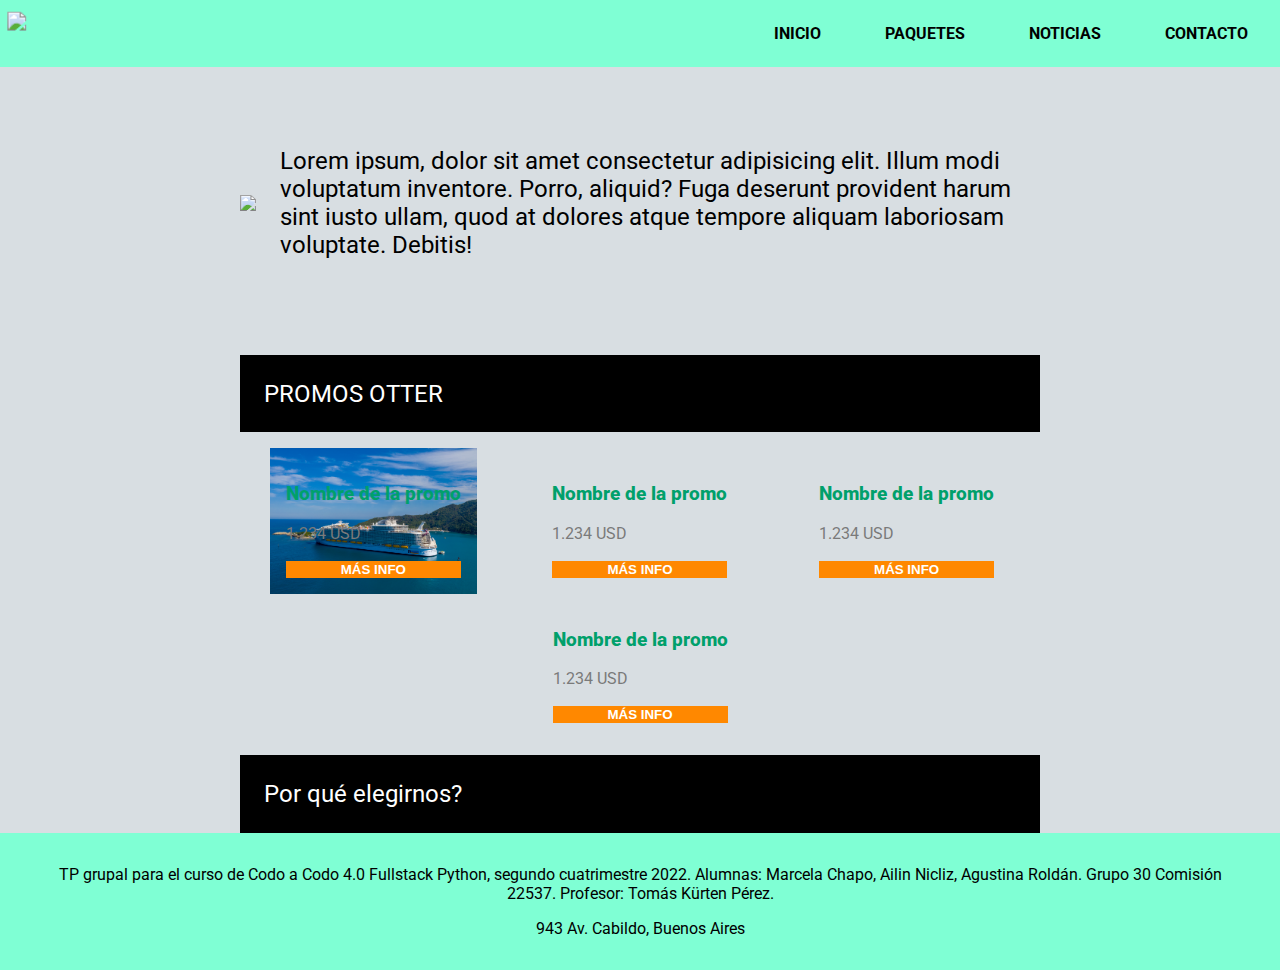
==== index.html @ 408c0a6d "Creada seccion de promociones en index.html" ====
<!DOCTYPE html>
<html lang="es">
    <head>
        <meta charset="utf-8">
        <link rel="stylesheet" href="styles.css">
        <link rel="preconnect" href="https://fonts.googleapis.com">
        <link rel="preconnect" href="https://fonts.gstatic.com" crossorigin>
        <link href="https://fonts.googleapis.com/css2?family=Roboto:ital,wght@0,100;0,300;0,400;0,700;1,100;1,300;1,400;1,700&display=swap" rel="stylesheet">
        <script src="https://kit.fontawesome.com/09e7b012e5.js" crossorigin="anonymous"></script>
        <script src="script.js"></script>
    </head>

<title>Otter Travel</title>

<body>

    <nav class="menu2">
        <a href="index.html"><div id="logo"><img src="imagenes/ottertravel texto.svg"></div></a>

        <a href="index.html"><img id="otterlogo" src="imagenes/otter-solid.svg"></a>

        <div class="menuitem-container">
            <a href="index.html"><p class="menuitem">INICIO</p></a>
            <a href="paquetes.html"><p class="menuitem">PAQUETES</p></a>
            <a href="noticias.html"><p class="menuitem">NOTICIAS</p></a>
            <a href="contacto.html"><p class="menuitem">CONTACTO</p></a>
        </div>
    </nav>

    <div class="contenedor-textolanding">

        <img class="logolarge" src="imagenes/otter-large.svg">
        <p class="quote-large">
            Lorem ipsum, dolor sit amet consectetur adipisicing elit. Illum modi voluptatum inventore. Porro, aliquid? Fuga deserunt provident harum sint iusto ullam, quod at dolores atque tempore aliquam laboriosam voluptate. Debitis!
        </p>

    </div>

    <div class="main">

        <div class="contenedor-titulo">
    
            <h2 class="titulo-seccion">PROMOS OTTER</h2>
            <i class="fa-solid fa-fire" style="color:red;"></i>
    
        </div>

        <div class="contenedor-transparente">
            <div class="promo-contenedor" style="background-image: url(imagenes/crucero.jpg);">
                <h3 class="titulo-verde">Nombre de la promo</h3>
                <p class="texto-gris">1.234 USD</p><button type="button" class="boton-naranja">MÁS INFO</button>
            </div>
            <div class="promo-contenedor">
                <h3 class="titulo-verde">Nombre de la promo</h3>
                <p class="texto-gris">1.234 USD</p><button type="button" class="boton-naranja">MÁS INFO</button>
            </div>
            <div class="promo-contenedor">
                <h3 class="titulo-verde">Nombre de la promo</h3>
                <p class="texto-gris">1.234 USD</p><button type="button" class="boton-naranja">MÁS INFO</button>
            </div>
            <div class="promo-contenedor">
                <h3 class="titulo-verde">Nombre de la promo</h3>
                <p class="texto-gris">1.234 USD</p><button type="button" class="boton-naranja">MÁS INFO</button>
            </div>
        </div>

        <div class="contenedor-titulo">
        
            <h2 class="titulo-seccion">Por qué elegirnos?</h2>
    
        </div>
        
    </div>

    <footer>
        <div id="contenedor-footer">
        <p>TP grupal para el curso de Codo a Codo 4.0 Fullstack Python, segundo cuatrimestre 2022. Alumnas: Marcela Chapo, Ailin Nicliz, Agustina Roldán. Grupo 30 Comisión 22537. Profesor: Tomás Kürten Pérez.</p>
        <p>
            <a href="https://www.facebook.com/"><i class="fa-brands fa-facebook"></i></a>
            <a href="https://www.instagram.com/"><i class="fa-brands fa-instagram"></i></a>
            <a href="https://www.twitter.com/"><i class="fa-brands fa-twitter"></i></a>
        </p>
        <p>943 Av. Cabildo, Buenos Aires
        </p>
        </div>
    </footer>
</body>


</html>
---- styles.css ----
html {
    font-family: 'Roboto';
}

/* BODY */

body {
    margin:0;
    background-color: #d8dee2;
}

a {
    text-decoration: none;
}


/* ---------MENU DE NAV----------- */

.menu2 {
    display:flex;
    justify-content: space-between;
    background-color: #7fffd4;
}

#otterlogo {
    margin: 0.5em;
    max-height: 3em;
}

#logo>img {
    height:3em;
    padding: 0.8em 0 0.5em 0.5em;
}

#logo:hover, #otterlogo:hover {
    transition: 0.5s;
    transform: scale(1.2);
}

.menu2 a {
    color: black;
    font-weight: 700;
}

.menuitem-container a:hover {
    transition: 0.5s;
    background-color: black;
    color:#7fffd4;
}

.menuitem-container {
    display:flex;
}

.menuitem {
    padding: 0.5em 2em;
}



/* -------------------------- */



/*ENCABEZADO*/

.encabezado>img {
    width:100%;
}

/* MAIN */

.main {
    margin: auto;
    max-width: 50em;
}

.logolarge {
    max-height: 15em;
}

.notas {
    background-color: white;
}


.notas>h3 {
    color: rgb(0, 160, 107);
    padding: 1em 1em 0 1em;
    font-weight: 800;
}

.notas>p {
    color: rgb(122, 122, 122);
    padding: 0 1em 1em 1em;
}


.footernota {
    display: flex;
    justify-content: space-between;
    align-items: center;
    color:black;
    background-color: aquamarine;
}

.footernota>* {
    padding: 0 1em 0 1em;
}

.footernota:hover {
    transition: 0.5s;
    color:white;
    background-color: black;
}

.link2 {
    font-weight: 700;
}

/*---- CONTENEDORES ----*/

.contenedor-small {
    padding: 1em;
    background-color: white;
    margin-bottom: 1em;
}


.contenedor-titulo {
    display:flex;
    align-items: center;
    background-color: black;
    color: white;
}

.contenedor-titulo>* {
    padding: 0.2em 0.2em 0.2em 0;
}

.contenedor-textolanding {
    display: flex;
    align-items: center;
    padding: 2em;
    margin: auto;
    max-width: 50em;
}

.contenedor-articulo {
    padding: 1em;
    background-color: #ffffff;
}

.contenedor-transparente {
    display: flex;
    flex-flow: row wrap;
    margin: 1em 0 1em 0;
}

.promo-contenedor {
    background-repeat: no-repeat;
    background-size: cover;
    padding: 1em;
    margin:auto;
}

.promo-contenedor:hover {
    transition: 2s;
    background-size:contain;
}


/*--- estilos para formulario ---*/

.contacto-fields {
    height: 3em;
    width: 100%;
    border:none;
    background-color: #f0f6fa;
    color: #7a7a7a;
}

/*--- BOTONES ---*/

.boton1 {
    background-color: black;
    color: white;
    border: none;
    padding:1em;
    margin-top: 1em;
    width:100%;
    font-weight: 700;
}

.boton1:hover {
    transition: 0.5s;
    color: black;
    background-color: #7fffd4;
}

.boton-naranja {
    border: 0;
    font-weight: 700;
    color: white;
    background-color: #ff8800;
    width: 100%;
}

.boton-naranja:hover {
    transition: 0.5s;
    color:black;
    background-color: #ffffff;
}

textarea {
    min-height: 20em;
    max-height: 20em;
    overflow-y: scroll;
    min-width: 100%;
    max-width: 100%;
}


/*--- ESTILOS DE TEXTO ---*/

.titulo-seccion {
    margin-left: 1em;
    font-weight: 400;
}

.titulo-verde {
    color: #00a06b;
    font-weight: 800;
}

.texto-verde {
    color:#00a06b;
}

.texto-gris {
    color: #7a7a7a;
}

.quote-large {
    padding: 1em;
    font-size: x-large;
}

.titulo-nota {
    font-size: x-large;
}

.bajada-nota {
    color: #00a06b;
}

/* MAPA */

#mapa {
    width:100%;
}


/* FOOTER */

footer {
    bottom: 0;
    width:100%;
    background-color:aquamarine;
    text-align: center;
    color:rgb(0, 0, 0);
}

#contenedor-footer {
    padding: 1em 3em;
}


/* MEDIA QUERIES Y BREAKPOINTS */

/* Small devices (portrait tablets and large phones, 600px and up) */
@media only screen and (max-width: 700px) {

    .logolarge {
        display:none;
    }

}




@media only screen and (max-width: 1080px) {
    
    #logo {
        display:none;
    }

    .menu2 {
        display: block;
        text-align: center;
    }

    .menuitem-container {
        justify-content: space-around;
    }

    .notas {
        margin:0;
    }

    .notas>p {
        display:none;
    }

}

/* Medium devices (landscape tablets, 768px and up) */
@media only screen and (min-width: 1081px) {

    #otterlogo {
        display:none;
    }

    .main-notas {
        display: grid;
        grid-auto-flow: column;
        gap: 1em;
  grid-template-columns: repeat(auto-fit, minmax(10em, 25em));
    }

    .contenedor-textolanding {
        margin: auto;
    }

    .main {
        margin-top: 1em;
    }

}

/* Large devices (laptops/desktops, 992px and up) */
@media only screen and (min-width: 1200px) {


}
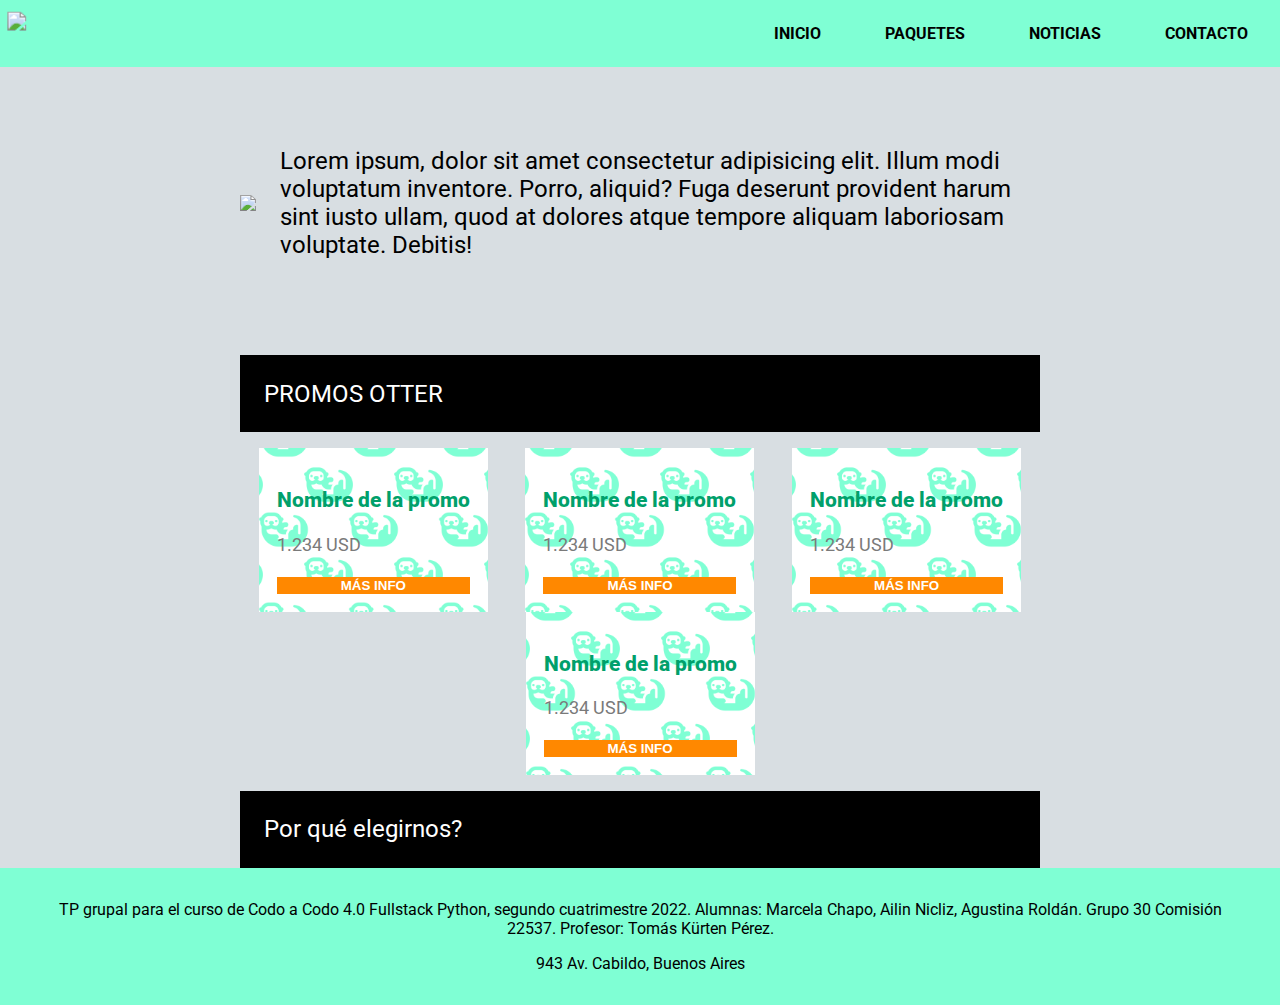
==== commit 6f384033: "Añadidas varias imagenes nuevas optimizadas para web, modificado html y estilos en varios lugares" ====
--- a/index.html
+++ b/index.html
@@ -46,7 +46,7 @@
         </div>
 
         <div class="contenedor-transparente">
-            <div class="promo-contenedor" style="background-image: url(imagenes/crucero.jpg);">
+            <div class="promo-contenedor">
                 <h3 class="titulo-verde">Nombre de la promo</h3>
                 <p class="texto-gris">1.234 USD</p><button type="button" class="boton-naranja">MÁS INFO</button>
             </div>
--- a/styles.css
+++ b/styles.css
@@ -158,15 +158,18 @@
 }
 
 .promo-contenedor {
-    background-repeat: no-repeat;
-    background-size: cover;
+    background-image: url("imagenes/otter-pattern.png");
+    background-color:white;
+    background-size:5em;
+    background-position: center;
     padding: 1em;
     margin:auto;
+    font-size: large;
 }
 
 .promo-contenedor:hover {
-    transition: 2s;
-    background-size:contain;
+    transition: 0.5s;
+    background-size:7em;
 }
 
 
@@ -209,7 +212,7 @@
 .boton-naranja:hover {
     transition: 0.5s;
     color:black;
-    background-color: #ffffff;
+    background-color:#7fffd4;
 }
 
 textarea {
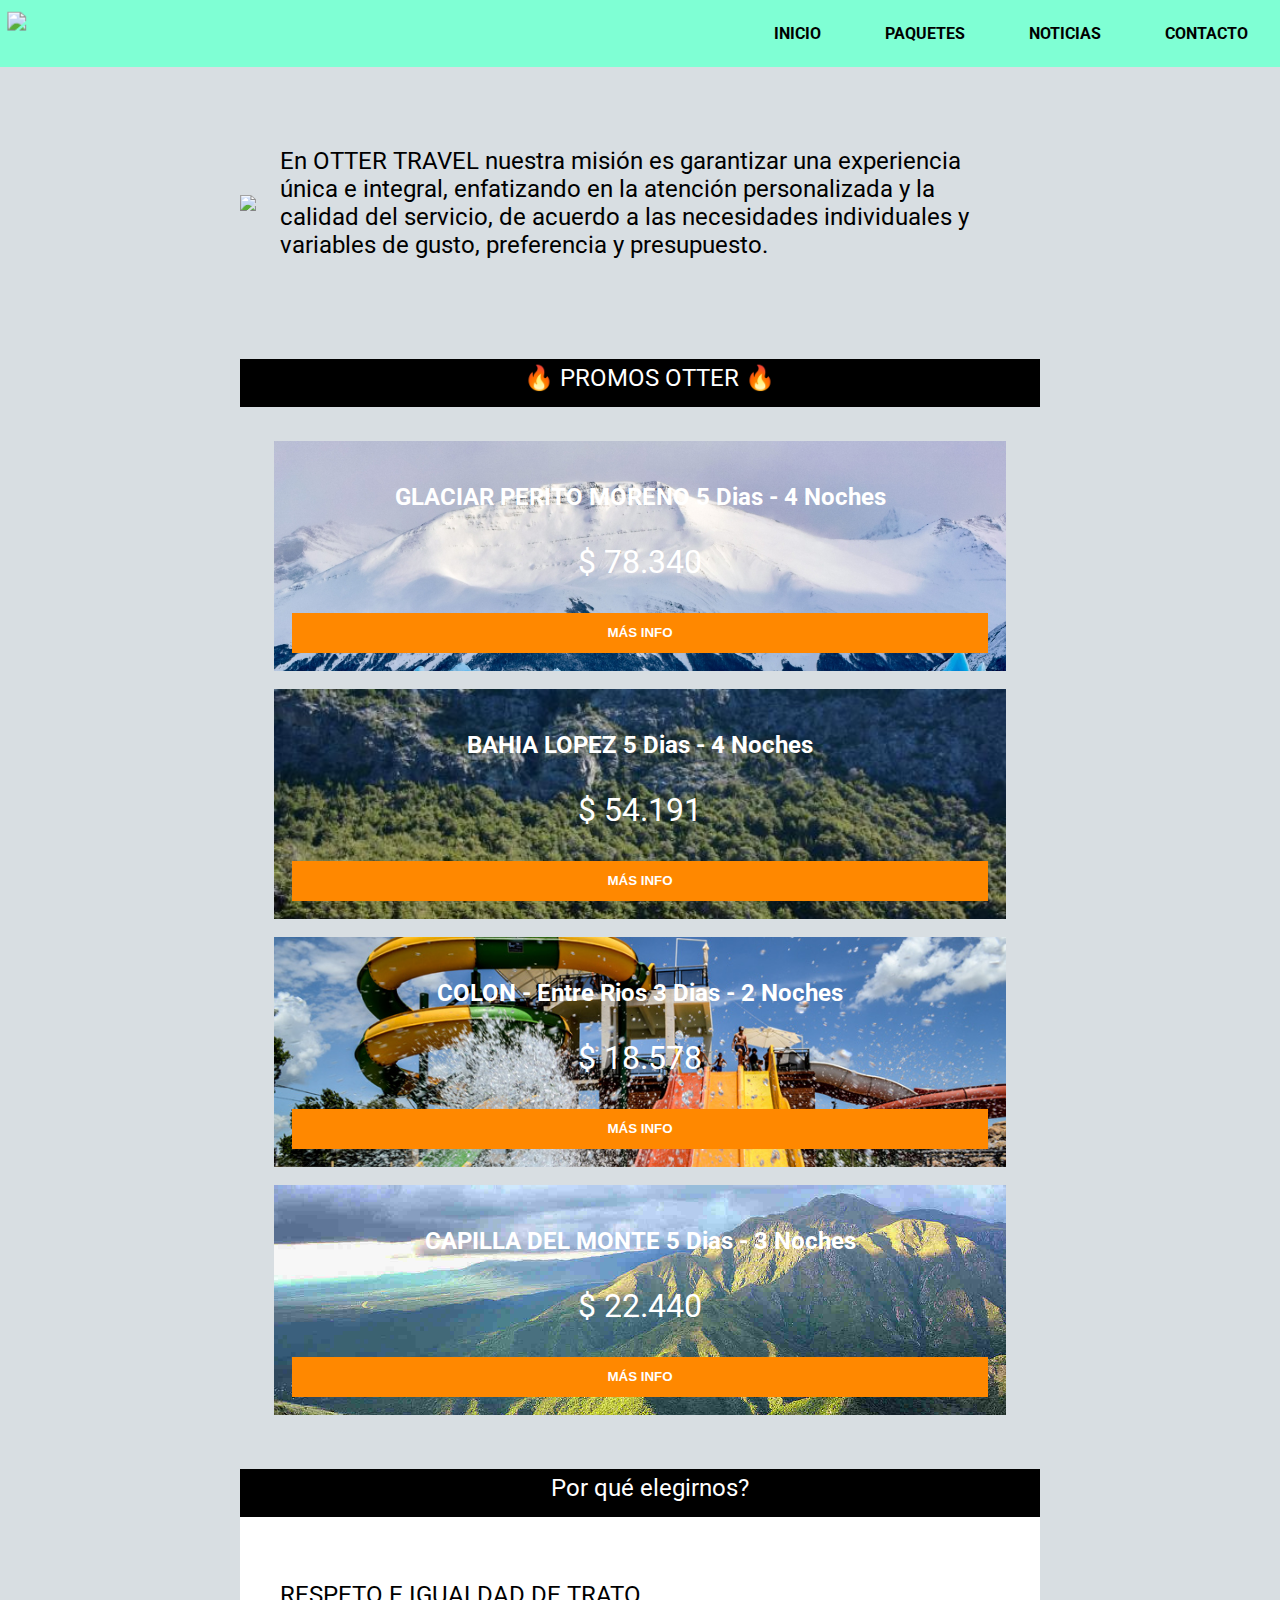
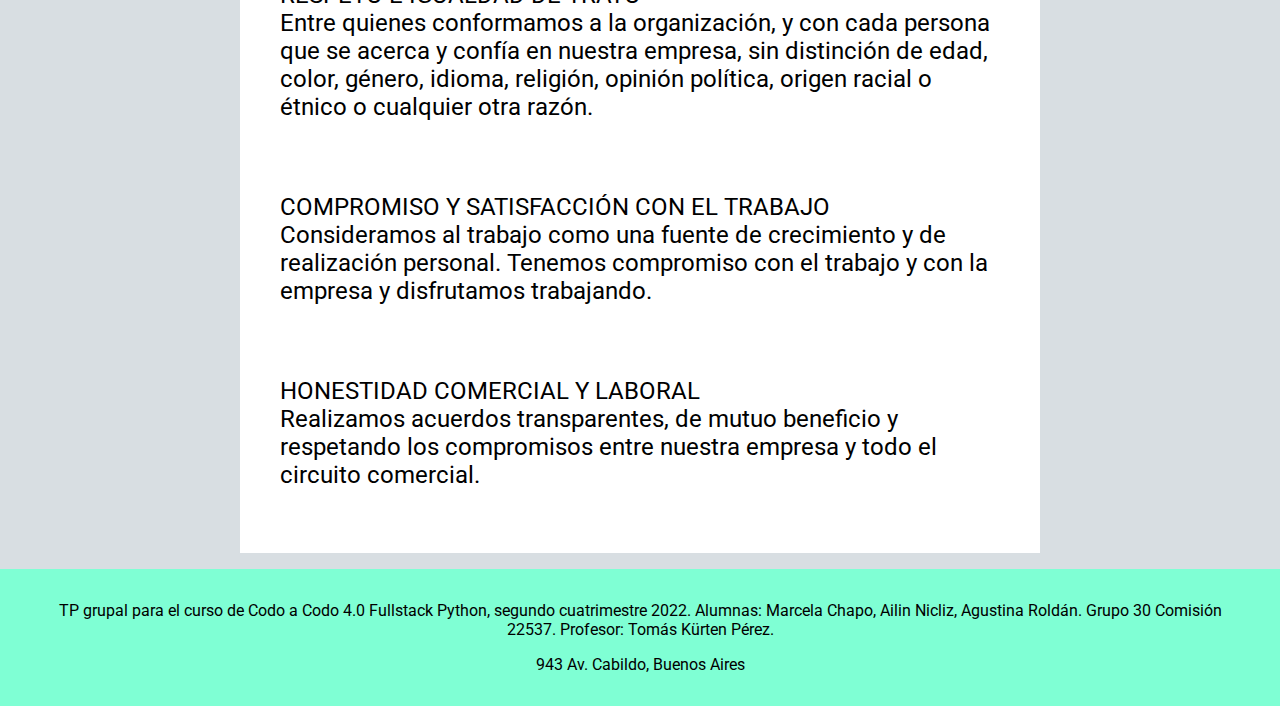
==== commit 9e578da1: "Modificado promociones en index, añadidas nuevas imagenes y actualizado estilos css" ====
--- a/index.html
+++ b/index.html
@@ -31,7 +31,7 @@
 
         <img class="logolarge" src="imagenes/otter-large.svg">
         <p class="quote-large">
-            Lorem ipsum, dolor sit amet consectetur adipisicing elit. Illum modi voluptatum inventore. Porro, aliquid? Fuga deserunt provident harum sint iusto ullam, quod at dolores atque tempore aliquam laboriosam voluptate. Debitis!
+            En OTTER TRAVEL nuestra misión es garantizar una experiencia única e integral, enfatizando en la atención personalizada y la calidad del servicio, de acuerdo a las necesidades individuales y variables de gusto, preferencia y presupuesto.
         </p>
 
     </div>
@@ -40,27 +40,26 @@
 
         <div class="contenedor-titulo">
     
-            <h2 class="titulo-seccion">PROMOS OTTER</h2>
-            <i class="fa-solid fa-fire" style="color:red;"></i>
+            <h2 class="titulo-seccion">🔥 PROMOS OTTER 🔥</h2>
     
         </div>
 
         <div class="contenedor-transparente">
-            <div class="promo-contenedor">
-                <h3 class="titulo-verde">Nombre de la promo</h3>
-                <p class="texto-gris">1.234 USD</p><button type="button" class="boton-naranja">MÁS INFO</button>
+            <div class="promo-contenedor" style="background-image:url(imagenes/peritomorento.jpg)">
+                <h3 class="titulo-nota">GLACIAR PERITO MORENO 5 Dias - 4 Noches</h3>
+                <p class="texto-gris">$ 78.340</p><button type="button" class="boton-naranja">MÁS INFO</button>
             </div>
-            <div class="promo-contenedor">
-                <h3 class="titulo-verde">Nombre de la promo</h3>
-                <p class="texto-gris">1.234 USD</p><button type="button" class="boton-naranja">MÁS INFO</button>
+            <div class="promo-contenedor" style="background-image:url(imagenes/bahialopez.jpg)">
+                <h3 class="titulo-nota">BAHIA LOPEZ 5 Dias - 4 Noches</h3>
+                <p class="texto-gris">$ 54.191</p><button type="button" class="boton-naranja">MÁS INFO</button>
             </div>
-            <div class="promo-contenedor">
-                <h3 class="titulo-verde">Nombre de la promo</h3>
-                <p class="texto-gris">1.234 USD</p><button type="button" class="boton-naranja">MÁS INFO</button>
+            <div class="promo-contenedor" style="background-image:url(imagenes/colonentrerios.jpg)">
+                <h3 class="titulo-nota">COLON - Entre Rios 3 Dias - 2 Noches</h3>
+                <p class="texto-gris">$ 18.578</p><button type="button" class="boton-naranja">MÁS INFO</button>
             </div>
-            <div class="promo-contenedor">
-                <h3 class="titulo-verde">Nombre de la promo</h3>
-                <p class="texto-gris">1.234 USD</p><button type="button" class="boton-naranja">MÁS INFO</button>
+            <div class="promo-contenedor" style="background-image:url(imagenes/capilladelmonte.jpg)">
+                <h3 class="titulo-nota">CAPILLA DEL MONTE 5 Dias - 3 Noches</h3>
+                <p class="texto-gris">$ 22.440</p><button type="button" class="boton-naranja">MÁS INFO</button>
             </div>
         </div>
 
@@ -69,6 +68,15 @@
             <h2 class="titulo-seccion">Por qué elegirnos?</h2>
     
         </div>
+
+        <div class="contenedor-small">
+            <p class="quote-large">RESPETO E IGUALDAD DE TRATO<br>Entre quienes conformamos a la organización, y con cada persona que se acerca y confía en nuestra empresa, sin distinción de edad, color, género, idioma, religión, opinión política, origen racial o étnico o cualquier otra razón.</p>
+            
+            <p class="quote-large">COMPROMISO Y SATISFACCIÓN CON EL TRABAJO<br>Consideramos al trabajo como una fuente de crecimiento y de realización personal. Tenemos compromiso con el trabajo y con la empresa y disfrutamos trabajando.</p>
+            
+            <p class="quote-large">HONESTIDAD COMERCIAL Y LABORAL<br>Realizamos acuerdos transparentes, de mutuo beneficio y respetando los compromisos entre nuestra empresa y todo el circuito comercial.</p>
+        </div>
+
         
     </div>
 
--- a/styles.css
+++ b/styles.css
@@ -128,8 +128,8 @@
 
 
 .contenedor-titulo {
-    display:flex;
-    align-items: center;
+    text-align: center;
+    min-height: 3em;
     background-color: black;
     color: white;
 }
@@ -152,24 +152,32 @@
 }
 
 .contenedor-transparente {
-    display: flex;
-    flex-flow: row wrap;
-    margin: 1em 0 1em 0;
+    padding: 1em;
 }
 
 .promo-contenedor {
-    background-image: url("imagenes/otter-pattern.png");
-    background-color:white;
-    background-size:5em;
-    background-position: center;
-    padding: 1em;
-    margin:auto;
+    background-repeat: no-repeat;
+    background-size: cover;
+    padding: 1em;
+    margin:1em;
     font-size: large;
+    text-align: center;
+}
+
+
+.promo-contenedor>p{
+    color:white;
+    font-size: xx-large;
+}
+
+.promo-contenedor>h3{
+    color:white;
+    font-size: x-large;
 }
 
 .promo-contenedor:hover {
     transition: 0.5s;
-    background-size:7em;
+    transform: scale(1.2);
 }
 
 
@@ -207,6 +215,7 @@
     color: white;
     background-color: #ff8800;
     width: 100%;
+    height: 3em;
 }
 
 .boton-naranja:hover {
@@ -288,12 +297,20 @@
         display:none;
     }
 
+    body {
+        font-size: xx-large;
+    }
+
 }
 
 
 
 
 @media only screen and (max-width: 1080px) {
+
+    body {
+        font-size: larger;
+    }
     
     #logo {
         display:none;
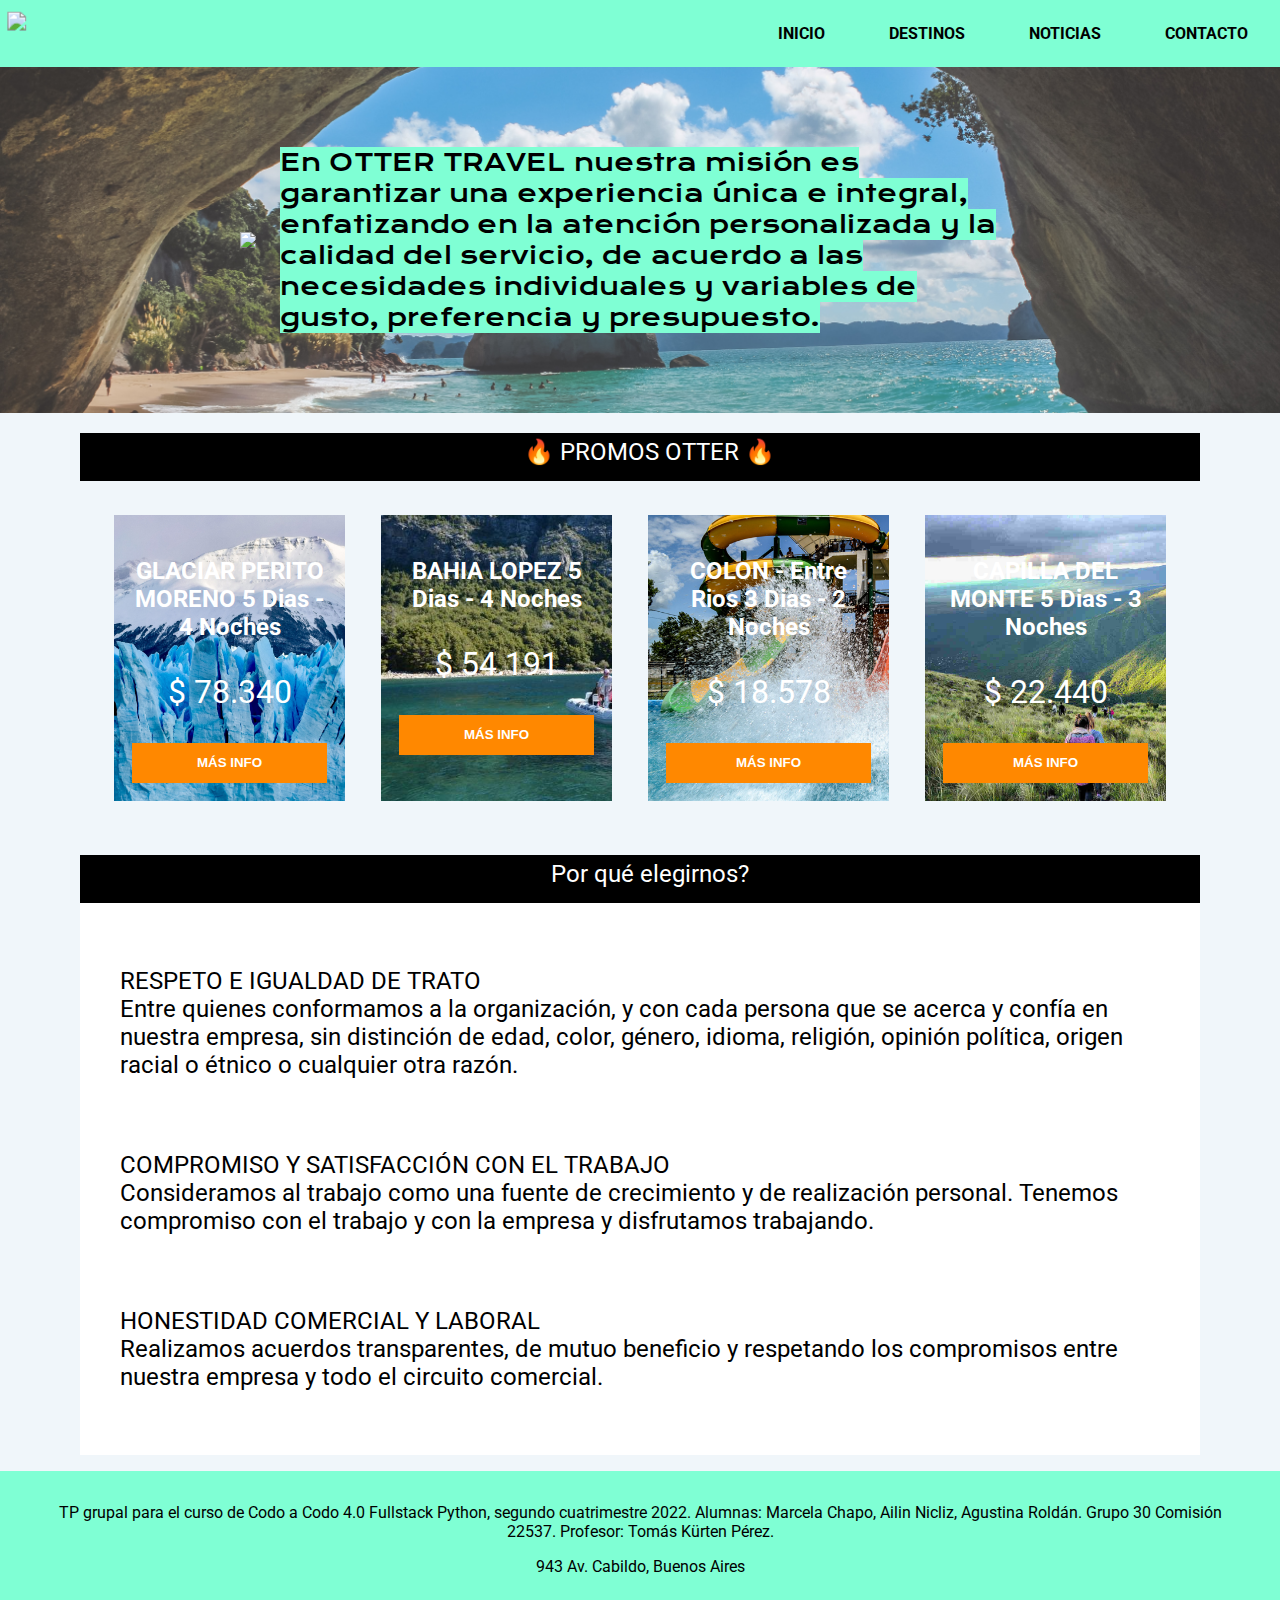
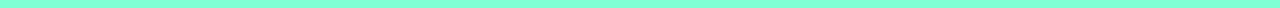
==== commit 8dd5c941: "Modificaciones agregadas en varias partes" ====
--- a/index.html
+++ b/index.html
@@ -6,6 +6,7 @@
         <link rel="preconnect" href="https://fonts.googleapis.com">
         <link rel="preconnect" href="https://fonts.gstatic.com" crossorigin>
         <link href="https://fonts.googleapis.com/css2?family=Roboto:ital,wght@0,100;0,300;0,400;0,700;1,100;1,300;1,400;1,700&display=swap" rel="stylesheet">
+        <link href="https://fonts.googleapis.com/css2?family=Krona+One&display=swap" rel="stylesheet">
         <script src="https://kit.fontawesome.com/09e7b012e5.js" crossorigin="anonymous"></script>
         <script src="script.js"></script>
     </head>
@@ -21,19 +22,19 @@
 
         <div class="menuitem-container">
             <a href="index.html"><p class="menuitem">INICIO</p></a>
-            <a href="paquetes.html"><p class="menuitem">PAQUETES</p></a>
+            <a href="destinos.html"><p class="menuitem">DESTINOS</p></a>
             <a href="noticias.html"><p class="menuitem">NOTICIAS</p></a>
             <a href="contacto.html"><p class="menuitem">CONTACTO</p></a>
         </div>
     </nav>
 
-    <div class="contenedor-textolanding">
-
-        <img class="logolarge" src="imagenes/otter-large.svg">
-        <p class="quote-large">
-            En OTTER TRAVEL nuestra misión es garantizar una experiencia única e integral, enfatizando en la atención personalizada y la calidad del servicio, de acuerdo a las necesidades individuales y variables de gusto, preferencia y presupuesto.
-        </p>
-
+    <div class="contenedor-imgfondo">
+        <div class="contenedor-textolanding">
+          <img class="logolarge" src="imagenes/otter-large.svg">
+          <p class="quote-large">
+            <mark>En OTTER TRAVEL nuestra misión es garantizar una experiencia única e integral, enfatizando en la atención personalizada y la calidad del servicio, de acuerdo a las necesidades individuales y variables de gusto, preferencia y presupuesto.</mark>
+          </p>
+        </div>
     </div>
 
     <div class="main">
--- a/styles.css
+++ b/styles.css
@@ -6,7 +6,7 @@
 
 body {
     margin:0;
-    background-color: #d8dee2;
+    background-color:#f0f6fa;
 }
 
 a {
@@ -68,11 +68,18 @@
     width:100%;
 }
 
+.contenedor-imgfondo {
+    background-image: url(imagenes/nueva-zelanda-playa.jpg);
+    background-size:cover;
+    background-repeat: no-repeat;
+    background-position: center;
+}
+
 /* MAIN */
 
 .main {
     margin: auto;
-    max-width: 50em;
+    max-width: 70em;
 }
 
 .logolarge {
@@ -235,6 +242,11 @@
 
 /*--- ESTILOS DE TEXTO ---*/
 
+mark {
+    font-family: 'Krona One', 'Arial Narrow', Arial, sans-serif;
+    background-color: aquamarine;
+}
+
 .titulo-seccion {
     margin-left: 1em;
     font-weight: 400;
@@ -349,6 +361,12 @@
   grid-template-columns: repeat(auto-fit, minmax(10em, 25em));
     }
 
+    .contenedor-transparente {
+        display: grid;
+        grid-auto-flow: column;
+  grid-template-columns: repeat(auto-fit, minmax(10em, 25em));
+    }
+
     .contenedor-textolanding {
         margin: auto;
     }
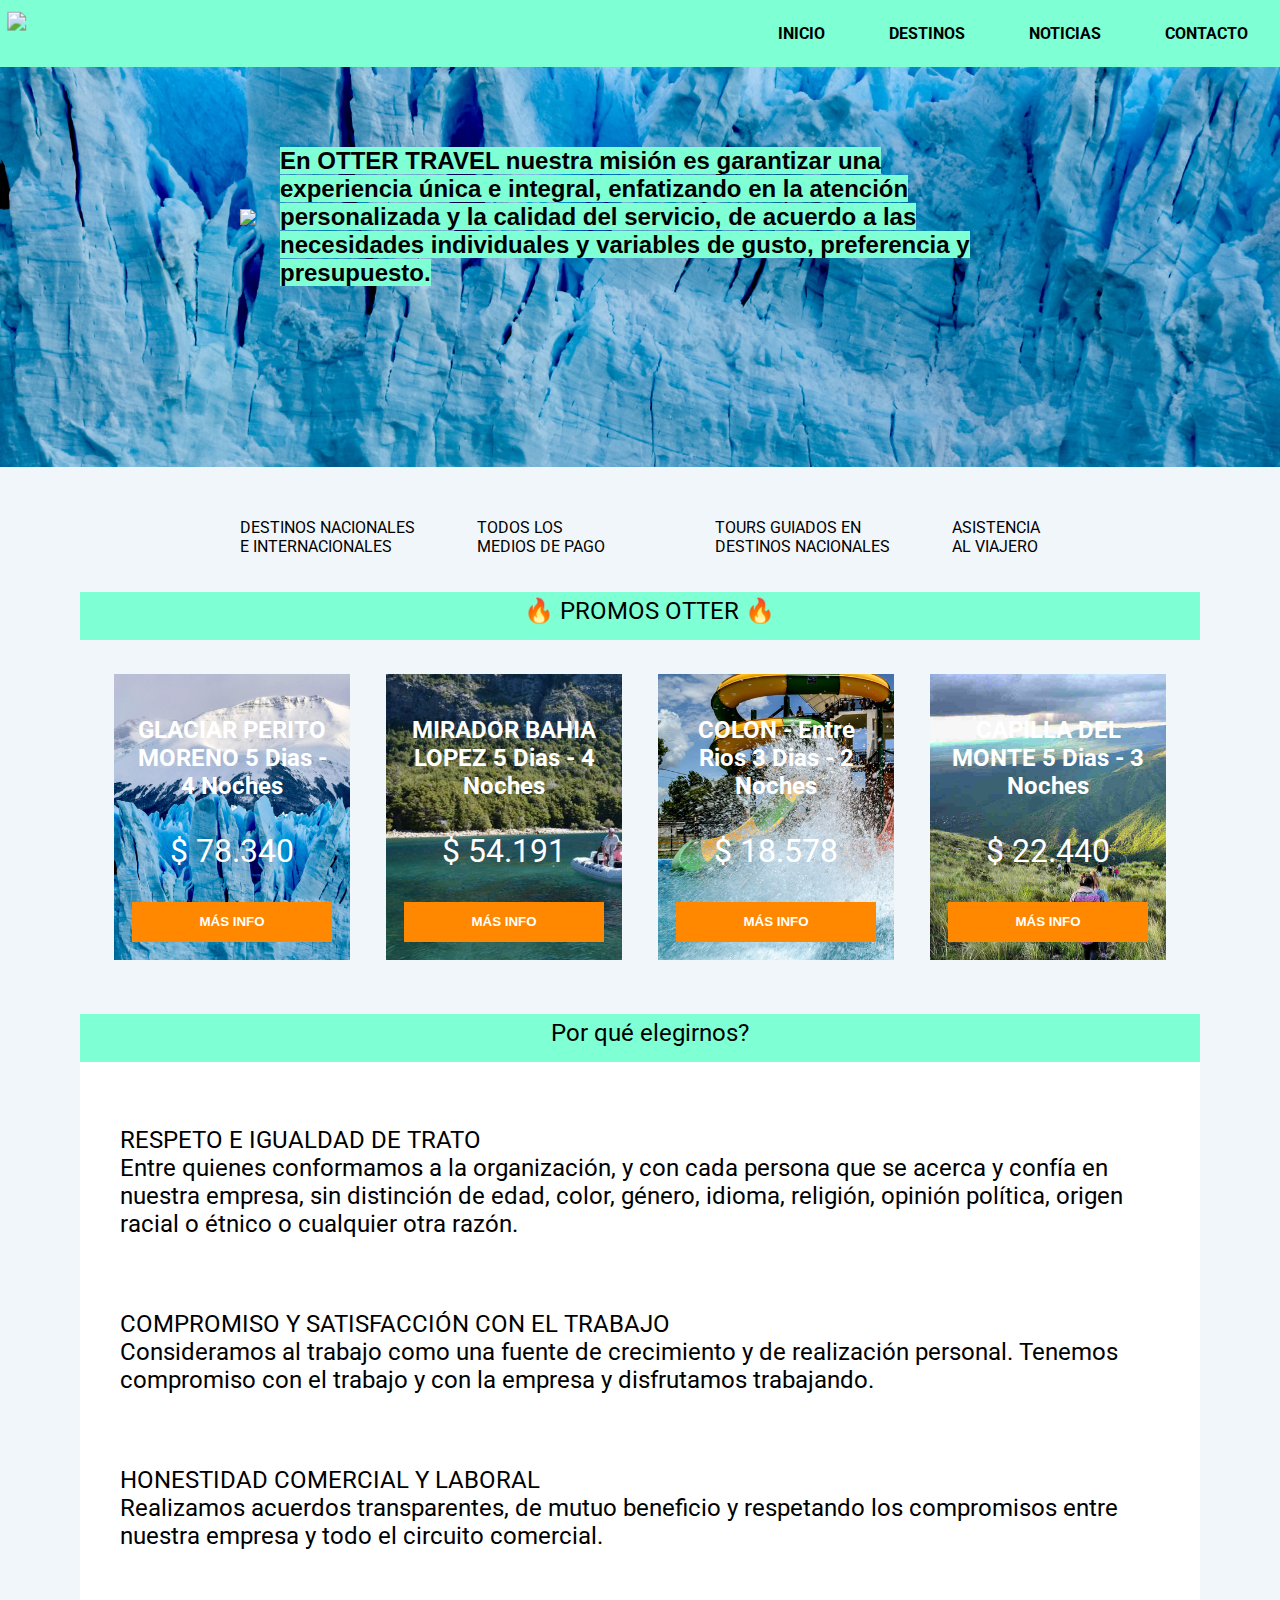
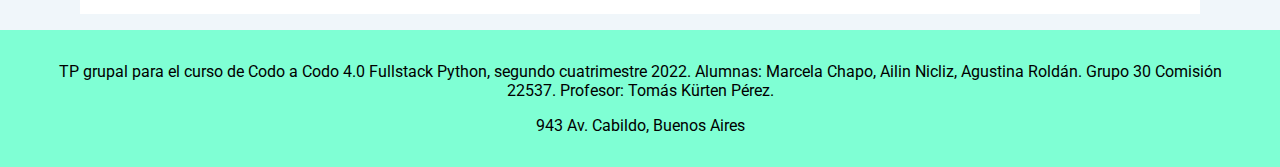
==== commit c05b6c5a: "Modificaciones extensas en varios archivos" ====
--- a/index.html
+++ b/index.html
@@ -28,7 +28,7 @@
         </div>
     </nav>
 
-    <div class="contenedor-imgfondo">
+    <div class="contenedor-imgfondo" style="background-image:url(imagenes/peritomoreno2.jpg)">
         <div class="contenedor-textolanding">
           <img class="logolarge" src="imagenes/otter-large.svg">
           <p class="quote-large">
@@ -38,6 +38,20 @@
     </div>
 
     <div class="main">
+
+        <div class="contenedor-grid">
+            <p>
+                <i class="fa-solid fa-star"></i><i class="fa-solid fa-star"></i><i class="fa-solid fa-star"></i><br>DESTINOS NACIONALES<br>E INTERNACIONALES</p>
+            
+            <p>
+                <i class="fa-solid fa-star"></i><i class="fa-solid fa-star"></i><i class="fa-solid fa-star"></i><br>TODOS LOS<br>MEDIOS DE PAGO</p>
+            
+            <p>
+                <i class="fa-solid fa-star"></i><i class="fa-solid fa-star"></i><i class="fa-solid fa-star"></i><br>TOURS GUIADOS EN<br>DESTINOS NACIONALES</p>
+            
+            <p>
+                <i class="fa-solid fa-star"></i><i class="fa-solid fa-star"></i><i class="fa-solid fa-star"></i><br>ASISTENCIA<br>AL VIAJERO</p>
+        </div>
 
         <div class="contenedor-titulo">
     
@@ -51,7 +65,7 @@
                 <p class="texto-gris">$ 78.340</p><button type="button" class="boton-naranja">MÁS INFO</button>
             </div>
             <div class="promo-contenedor" style="background-image:url(imagenes/bahialopez.jpg)">
-                <h3 class="titulo-nota">BAHIA LOPEZ 5 Dias - 4 Noches</h3>
+                <h3 class="titulo-nota">MIRADOR BAHIA LOPEZ 5 Dias - 4 Noches</h3>
                 <p class="texto-gris">$ 54.191</p><button type="button" class="boton-naranja">MÁS INFO</button>
             </div>
             <div class="promo-contenedor" style="background-image:url(imagenes/colonentrerios.jpg)">
--- a/styles.css
+++ b/styles.css
@@ -69,7 +69,7 @@
 }
 
 .contenedor-imgfondo {
-    background-image: url(imagenes/nueva-zelanda-playa.jpg);
+    min-height: 25em;
     background-size:cover;
     background-repeat: no-repeat;
     background-position: center;
@@ -107,8 +107,8 @@
     display: flex;
     justify-content: space-between;
     align-items: center;
-    color:black;
-    background-color: aquamarine;
+    color:#ffffff;
+    background-color: black;
 }
 
 .footernota>* {
@@ -117,8 +117,8 @@
 
 .footernota:hover {
     transition: 0.5s;
-    color:white;
-    background-color: black;
+    color:black;
+    background-color:#7fffd4;
 }
 
 .link2 {
@@ -137,8 +137,8 @@
 .contenedor-titulo {
     text-align: center;
     min-height: 3em;
-    background-color: black;
-    color: white;
+    background-color:#7fffd4;
+    color: black;
 }
 
 .contenedor-titulo>* {
@@ -185,6 +185,15 @@
 .promo-contenedor:hover {
     transition: 0.5s;
     transform: scale(1.2);
+}
+
+.contenedor-grid {
+        display: grid;
+        grid-auto-flow: column;
+        gap:1em;
+        grid-template-columns: repeat(auto-fit, minmax(8em, 15em));
+        max-width: 50em;
+        margin: auto;
 }
 
 
@@ -243,8 +252,10 @@
 /*--- ESTILOS DE TEXTO ---*/
 
 mark {
-    font-family: 'Krona One', 'Arial Narrow', Arial, sans-serif;
+    font-weight: 700;
+    font-family: 'Arial Narrow', Arial, sans-serif;
     background-color: aquamarine;
+    
 }
 
 .titulo-seccion {
@@ -302,7 +313,7 @@
 
 /* MEDIA QUERIES Y BREAKPOINTS */
 
-/* Small devices (portrait tablets and large phones, 600px and up) */
+
 @media only screen and (max-width: 700px) {
 
     .logolarge {
@@ -345,9 +356,14 @@
         display:none;
     }
 
-}
-
-/* Medium devices (landscape tablets, 768px and up) */
+    .contenedor-grid {
+        display:block;
+        text-align: center;
+    }
+
+}
+
+
 @media only screen and (min-width: 1081px) {
 
     #otterlogo {
@@ -364,7 +380,7 @@
     .contenedor-transparente {
         display: grid;
         grid-auto-flow: column;
-  grid-template-columns: repeat(auto-fit, minmax(10em, 25em));
+  grid-template-columns: repeat(auto-fit, minmax(17em, 17em));
     }
 
     .contenedor-textolanding {
@@ -376,9 +392,3 @@
     }
 
 }
-
-/* Large devices (laptops/desktops, 992px and up) */
-@media only screen and (min-width: 1200px) {
-
-
-}
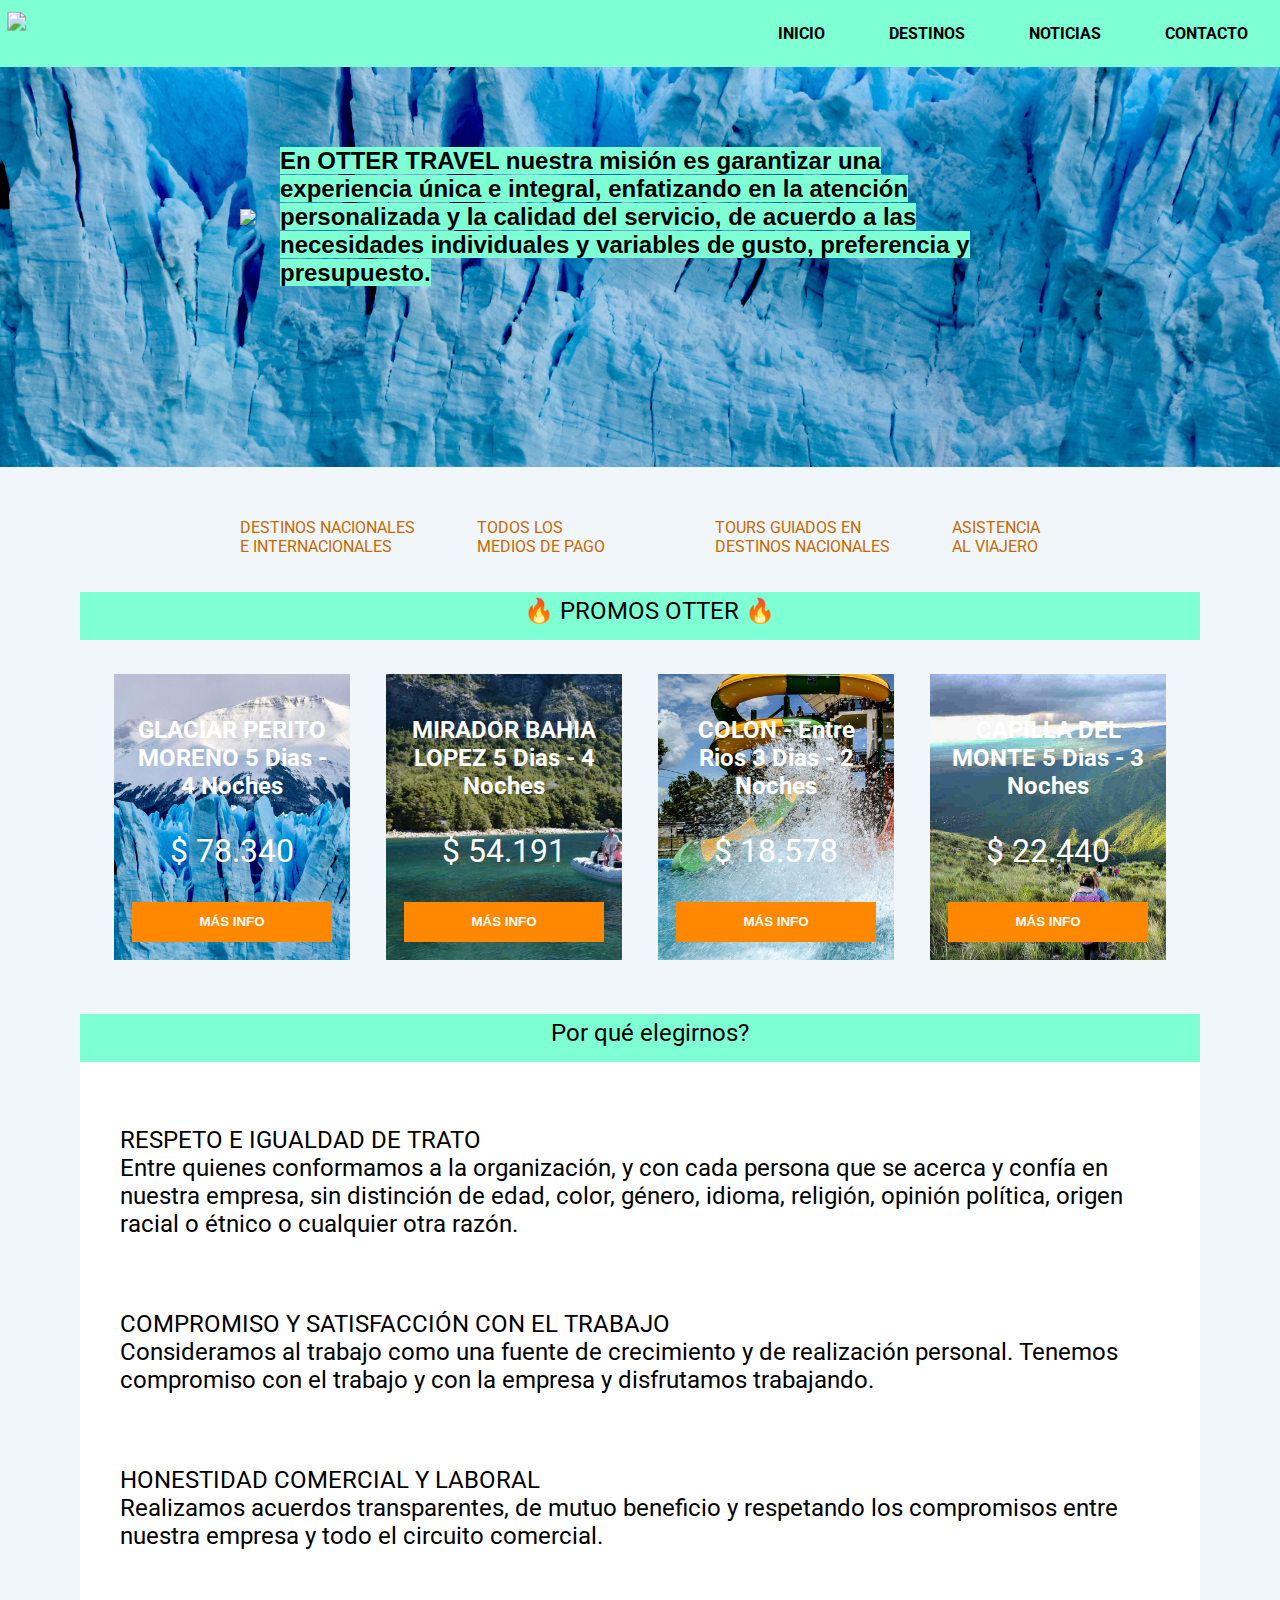
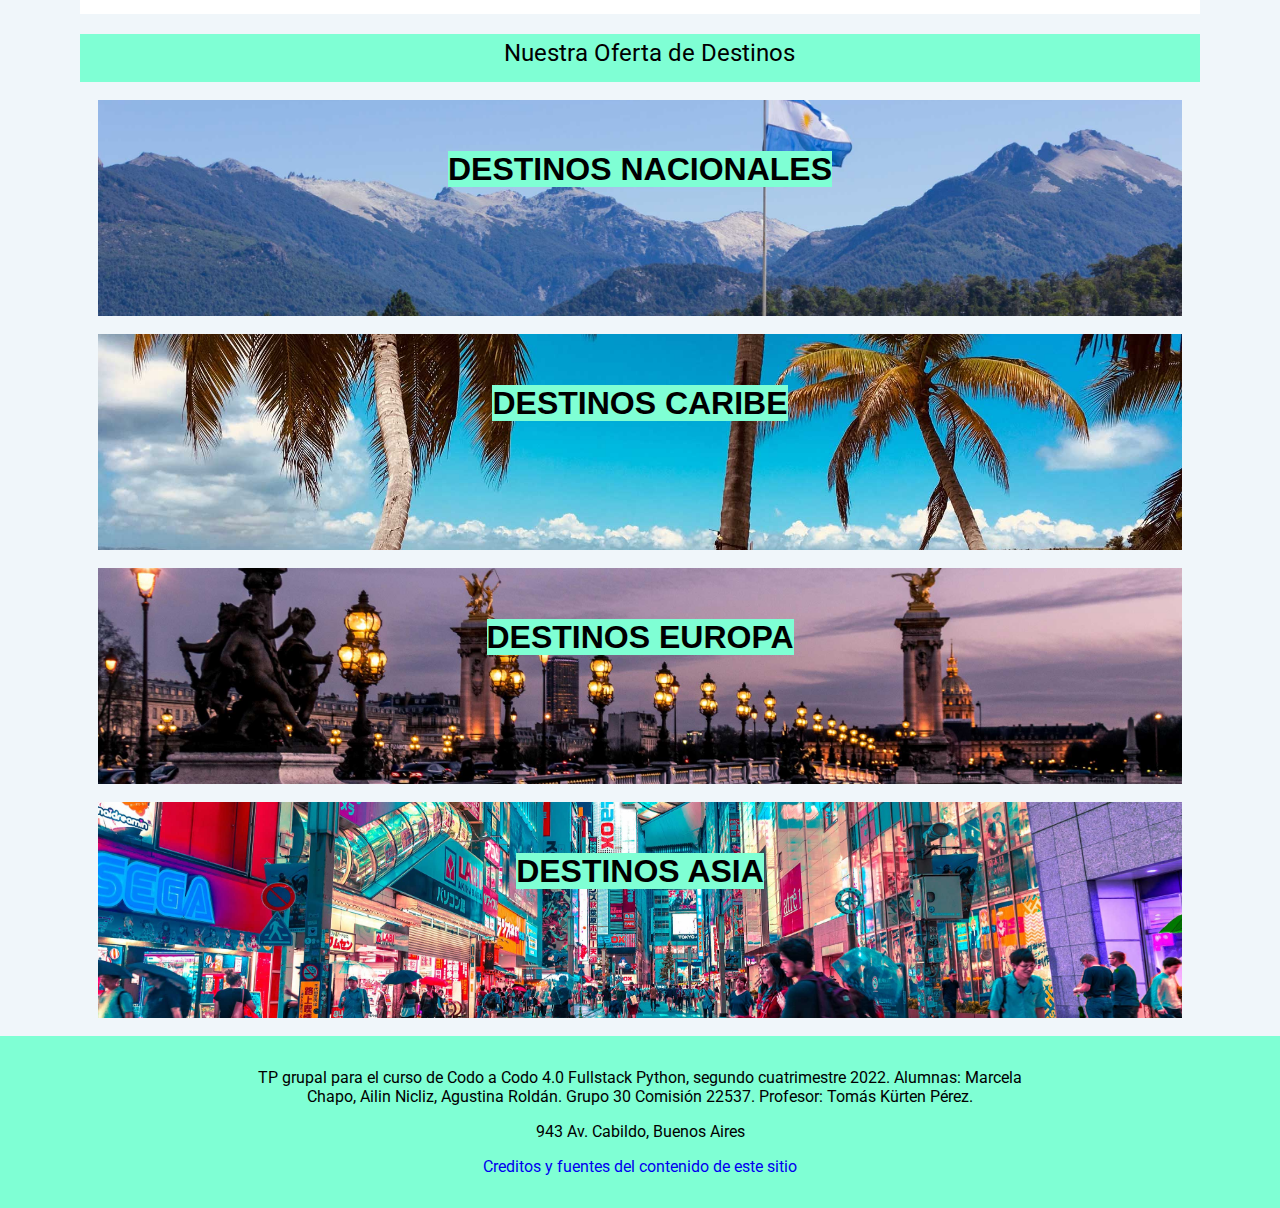
==== commit 7528ed0e: "Modificaciones minimas en varios archivos" ====
--- a/index.html
+++ b/index.html
@@ -92,6 +92,23 @@
             <p class="quote-large">HONESTIDAD COMERCIAL Y LABORAL<br>Realizamos acuerdos transparentes, de mutuo beneficio y respetando los compromisos entre nuestra empresa y todo el circuito comercial.</p>
         </div>
 
+        <div class="contenedor-titulo">
+    
+            <h2 class="titulo-seccion"><i class="fa-solid fa-plane"></i> Nuestra Oferta de Destinos <i class="fa-solid fa-plane"></i></h2>
+    
+        </div>
+
+        <div class="contenedor-destinos">
+            <div class="promo-contenedor" style="background-image:url(imagenes/argentina.jpg)"><p><mark>DESTINOS NACIONALES</mark></p></div>
+            
+            <div class="promo-contenedor" style="background-image:url(imagenes/caribe.jpg)"><p><mark>DESTINOS  CARIBE</mark></p></div>
+        
+            <div class="promo-contenedor" style="background-image:url(imagenes/europa.jpg)"><p><mark>DESTINOS EUROPA</mark></p></div>
+            
+            <div class="promo-contenedor" style="background-image:url(imagenes/asia.jpg)"><p><mark>DESTINOS ASIA</mark></p></div>
+            
+        </div>
+
         
     </div>
 
@@ -105,6 +122,7 @@
         </p>
         <p>943 Av. Cabildo, Buenos Aires
         </p>
+        <p><a href="creditos.html">Creditos y fuentes del contenido de este sitio</a></p>
         </div>
     </footer>
 </body>
--- a/styles.css
+++ b/styles.css
@@ -194,6 +194,16 @@
         grid-template-columns: repeat(auto-fit, minmax(8em, 15em));
         max-width: 50em;
         margin: auto;
+}
+
+.contenedor-grid>p {
+    color:#c56900;
+}
+
+
+.contenedor-destinos>* {
+    min-height: 10em;
+    background-position: center;
 }
 
 
@@ -307,7 +317,9 @@
 }
 
 #contenedor-footer {
-    padding: 1em 3em;
+    max-width: 50em;
+    padding: 1em;
+    margin: auto;
 }
 
 
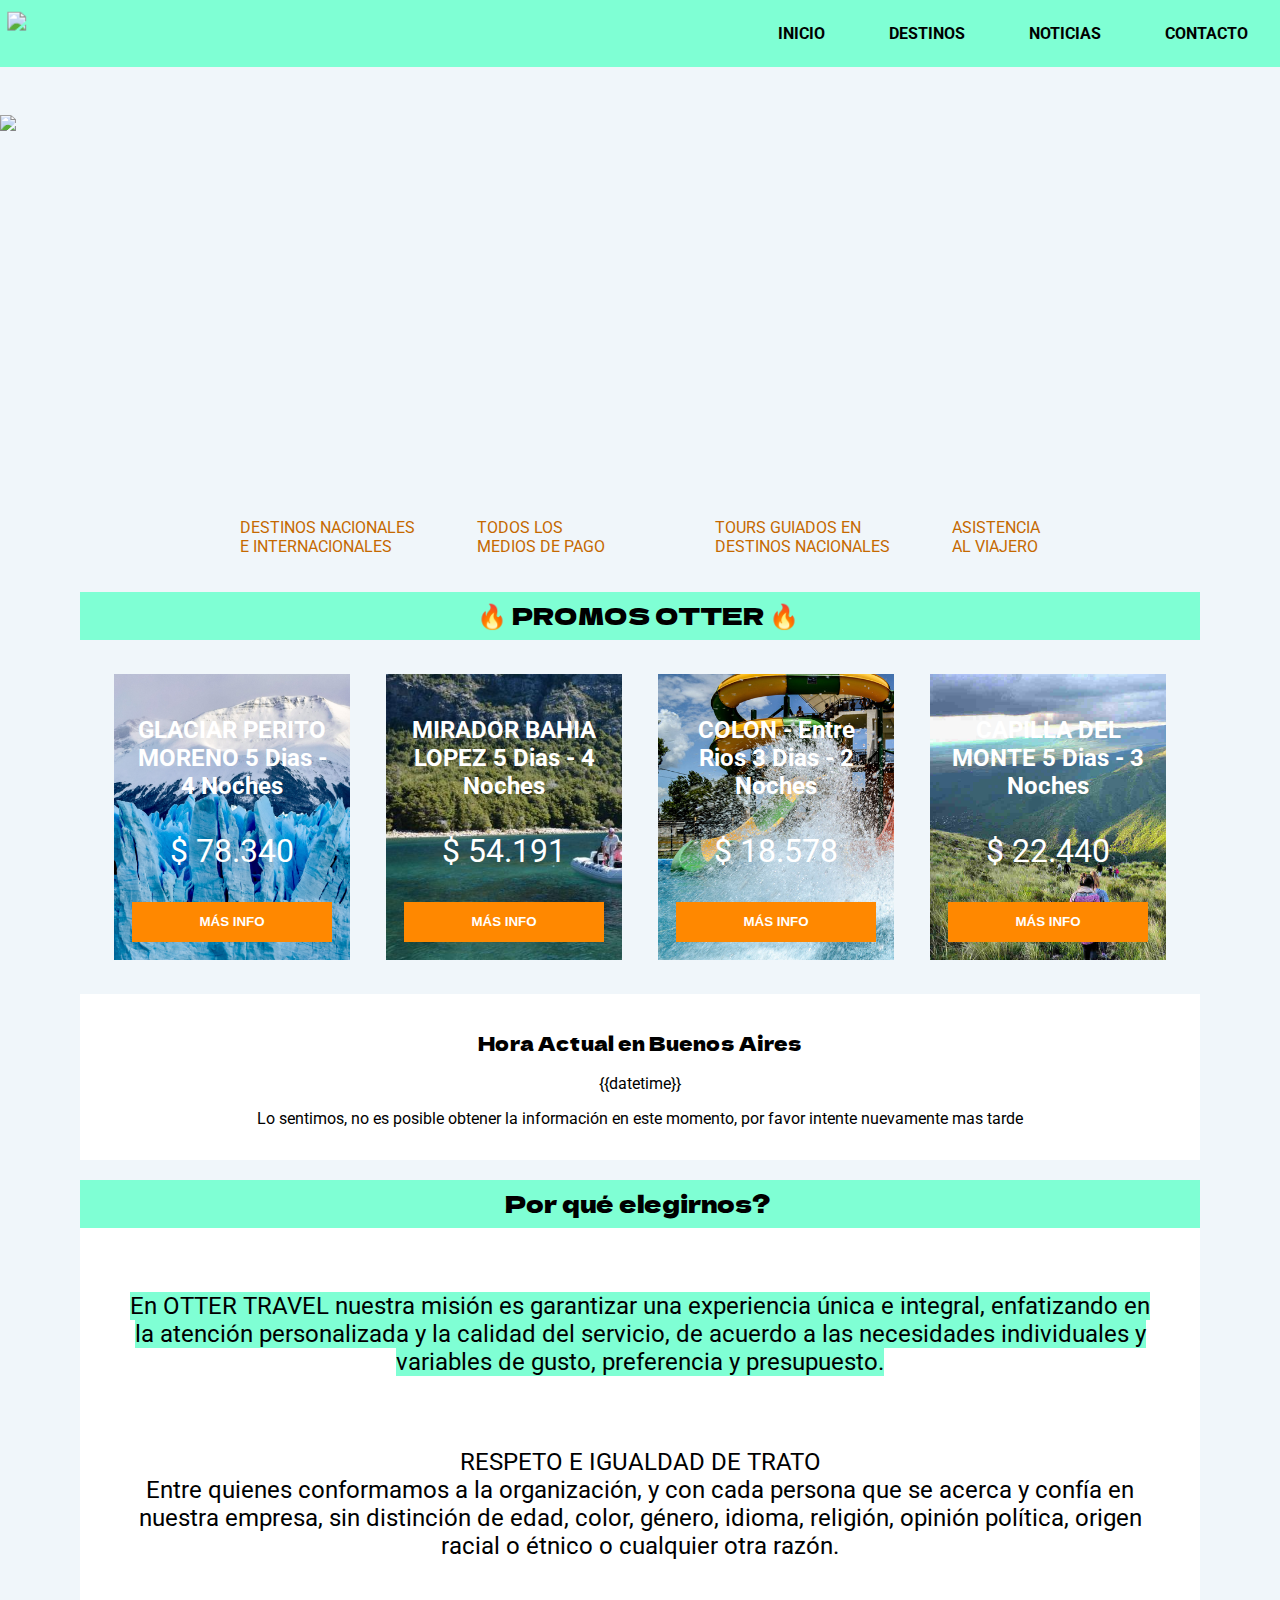
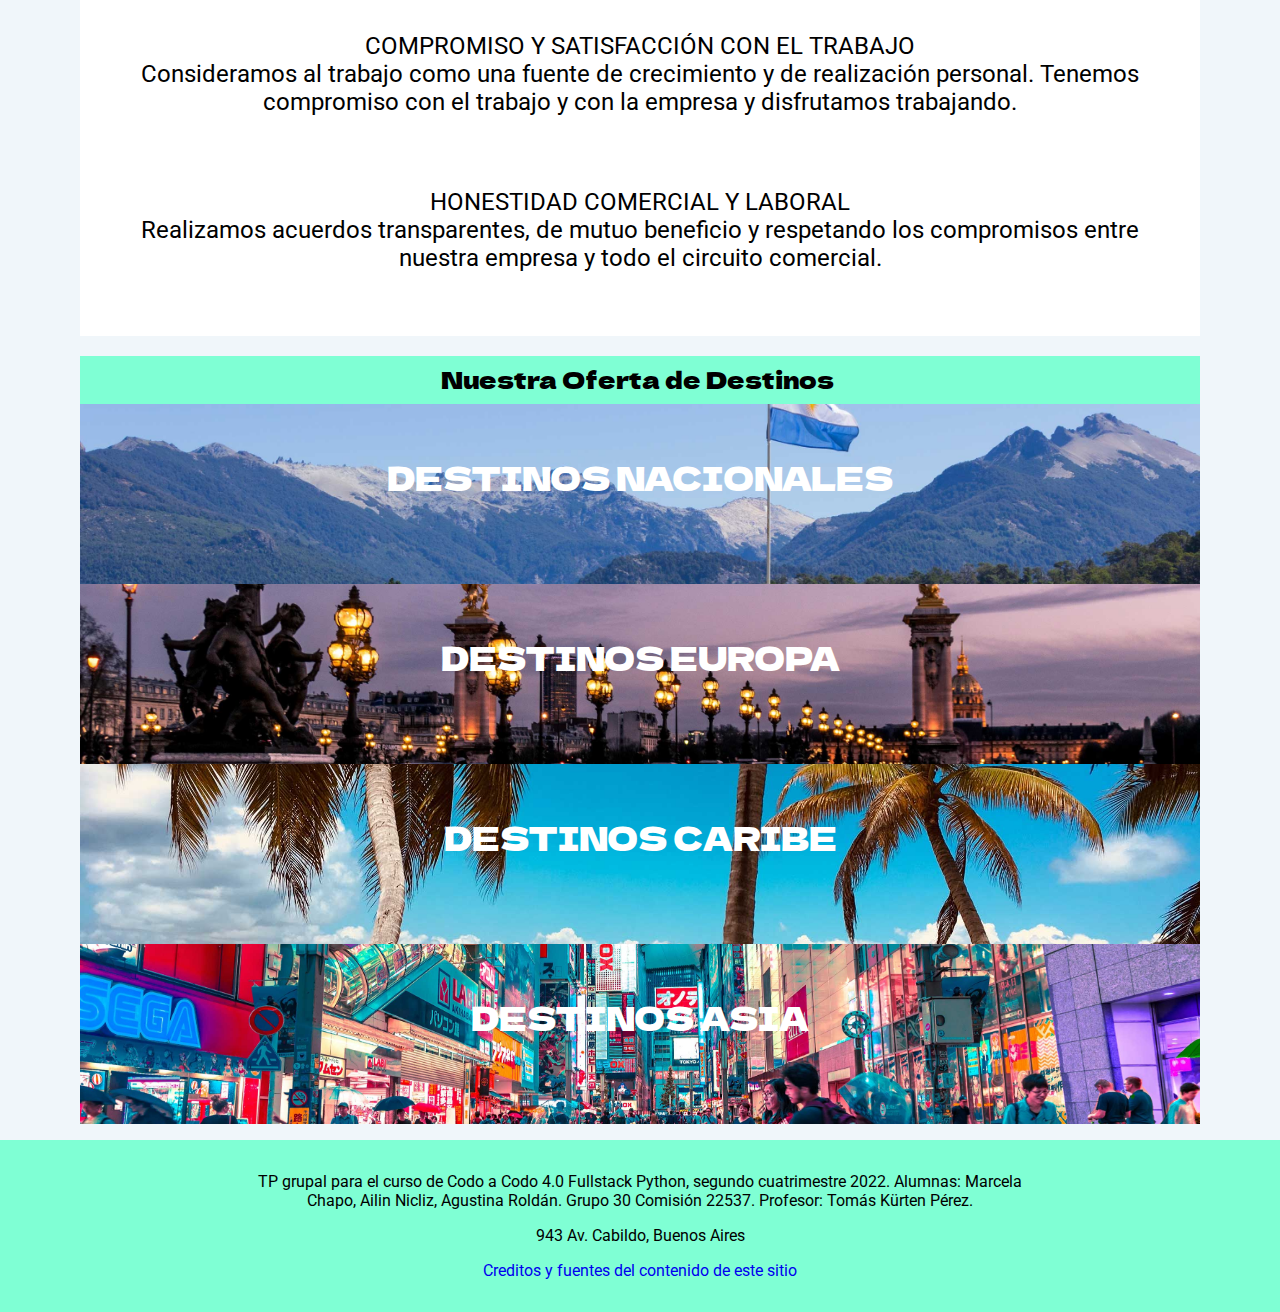
==== commit 8a5c2d9b: "Añadida nueva API, cambios de estilo en algunas partes" ====
--- a/index.html
+++ b/index.html
@@ -2,13 +2,16 @@
 <html lang="es">
     <head>
         <meta charset="utf-8">
+        <meta name="viewport" content="width=device-width, initial-scale=1.0">
         <link rel="stylesheet" href="styles.css">
         <link rel="preconnect" href="https://fonts.googleapis.com">
         <link rel="preconnect" href="https://fonts.gstatic.com" crossorigin>
         <link href="https://fonts.googleapis.com/css2?family=Roboto:ital,wght@0,100;0,300;0,400;0,700;1,100;1,300;1,400;1,700&display=swap" rel="stylesheet">
         <link href="https://fonts.googleapis.com/css2?family=Krona+One&display=swap" rel="stylesheet">
         <script src="https://kit.fontawesome.com/09e7b012e5.js" crossorigin="anonymous"></script>
-        <script src="script.js"></script>
+        <script src="https://ajax.googleapis.com/ajax/libs/jquery/3.6.1/jquery.min.js"></script>
+        <script src="https://cdn.jsdelivr.net/npm/vue/dist/vue.js"></script>
+        <link rel="icon" type="image/x-icon" href="/imagenes/otter-large.svg">
     </head>
 
 <title>Otter Travel</title>
@@ -28,13 +31,8 @@
         </div>
     </nav>
 
-    <div class="contenedor-imgfondo" style="background-image:url(imagenes/peritomoreno2.jpg)">
-        <div class="contenedor-textolanding">
-          <img class="logolarge" src="imagenes/otter-large.svg">
-          <p class="quote-large">
-            <mark>En OTTER TRAVEL nuestra misión es garantizar una experiencia única e integral, enfatizando en la atención personalizada y la calidad del servicio, de acuerdo a las necesidades individuales y variables de gusto, preferencia y presupuesto.</mark>
-          </p>
-        </div>
+    <div class="contenedor-imgfondo" style="background-image:url(imagenes/playa2.jpg)">
+            <a href="index.html"><img src="imagenes/otter-large.svg" style="max-height:17em; margin: 3em auto;width: 100%;"></a>
     </div>
 
     <div class="main">
@@ -78,6 +76,20 @@
             </div>
         </div>
 
+<!-- api -->
+        <div id="app">
+            <h3 class="texto-img">Hora Actual en Buenos Aires</h3>
+            <p class="">{{datetime}}</p>
+            
+            <section v-if="errored">
+              <p>Lo sentimos, no es posible obtener la información en este momento, por favor intente nuevamente mas tarde</p>
+            </section>
+          
+            </section>
+          </div>
+          <script src="api.js"></script>
+
+
         <div class="contenedor-titulo">
         
             <h2 class="titulo-seccion">Por qué elegirnos?</h2>
@@ -85,11 +97,14 @@
         </div>
 
         <div class="contenedor-small">
-            <p class="quote-large">RESPETO E IGUALDAD DE TRATO<br>Entre quienes conformamos a la organización, y con cada persona que se acerca y confía en nuestra empresa, sin distinción de edad, color, género, idioma, religión, opinión política, origen racial o étnico o cualquier otra razón.</p>
+            <p class="quote-large">
+                <mark>En OTTER TRAVEL nuestra misión es garantizar una experiencia única e integral, enfatizando en la atención personalizada y la calidad del servicio, de acuerdo a las necesidades individuales y variables de gusto, preferencia y presupuesto.</mark>
+              </p>
+             <p class="quote-large">RESPETO E IGUALDAD DE TRATO<br>Entre quienes conformamos a la organización, y con cada persona que se acerca y confía en nuestra empresa, sin distinción de edad, color, género, idioma, religión, opinión política, origen racial o étnico o cualquier otra razón.</p>
             
-            <p class="quote-large">COMPROMISO Y SATISFACCIÓN CON EL TRABAJO<br>Consideramos al trabajo como una fuente de crecimiento y de realización personal. Tenemos compromiso con el trabajo y con la empresa y disfrutamos trabajando.</p>
+             <p class="quote-large">COMPROMISO Y SATISFACCIÓN CON EL TRABAJO<br>Consideramos al trabajo como una fuente de crecimiento y de realización personal. Tenemos compromiso con el trabajo y con la empresa y disfrutamos trabajando.</p>
             
-            <p class="quote-large">HONESTIDAD COMERCIAL Y LABORAL<br>Realizamos acuerdos transparentes, de mutuo beneficio y respetando los compromisos entre nuestra empresa y todo el circuito comercial.</p>
+             <p class="quote-large">HONESTIDAD COMERCIAL Y LABORAL<br>Realizamos acuerdos transparentes, de mutuo beneficio y respetando los compromisos entre nuestra empresa y todo el circuito comercial.</p>
         </div>
 
         <div class="contenedor-titulo">
@@ -98,19 +113,22 @@
     
         </div>
 
+    <a href="destinos.html">
         <div class="contenedor-destinos">
-            <div class="promo-contenedor" style="background-image:url(imagenes/argentina.jpg)"><p><mark>DESTINOS NACIONALES</mark></p></div>
+            <div class="promo-contenedor" style="background-image:url(imagenes/argentina.jpg)"><p class="texto-img">DESTINOS NACIONALES</p></div>
+        
+            <div class="promo-contenedor" style="background-image:url(imagenes/europa.jpg)"><p class="texto-img">DESTINOS EUROPA</p></div>
+
+            <div class="promo-contenedor" style="background-image:url(imagenes/caribe.jpg)"><p class="texto-img">DESTINOS  CARIBE</p></div>
             
-            <div class="promo-contenedor" style="background-image:url(imagenes/caribe.jpg)"><p><mark>DESTINOS  CARIBE</mark></p></div>
-        
-            <div class="promo-contenedor" style="background-image:url(imagenes/europa.jpg)"><p><mark>DESTINOS EUROPA</mark></p></div>
-            
-            <div class="promo-contenedor" style="background-image:url(imagenes/asia.jpg)"><p><mark>DESTINOS ASIA</mark></p></div>
+            <div class="promo-contenedor" style="background-image:url(imagenes/asia.jpg)"><p class="texto-img">DESTINOS ASIA</p></div>
             
         </div>
+    </a>
 
         
     </div>
+
 
     <footer>
         <div id="contenedor-footer">
--- a/styles.css
+++ b/styles.css
@@ -1,3 +1,6 @@
+@import url('https://fonts.googleapis.com/css2?family=Changa+One:ital@0;1&family=Dela+Gothic+One&family=Rowdies:wght@300;400;700&display=swap');
+
+
 html {
     font-family: 'Roboto';
 }
@@ -158,6 +161,10 @@
     background-color: #ffffff;
 }
 
+.main-notas {
+    margin-bottom: 1em;
+}
+
 .contenedor-transparente {
     padding: 1em;
 }
@@ -183,8 +190,8 @@
 }
 
 .promo-contenedor:hover {
-    transition: 0.5s;
-    transform: scale(1.2);
+    transition: 0.5s ease-out;
+    scale:1.1;
 }
 
 .contenedor-grid {
@@ -202,10 +209,30 @@
 
 
 .contenedor-destinos>* {
-    min-height: 10em;
+    margin: 0;
+    min-height: 8em;
     background-position: center;
 }
 
+.contenedor-destinos {
+    margin-bottom: 1em;
+}
+
+.contenedor-destinos-grid {
+    background-color: white;
+    padding: 2em;
+    }
+
+.items-destinos-grid {
+    text-align: center;
+}
+
+.items-destinos-grid>img {
+    object-fit:cover;
+    width: 100%;
+    max-height: 15em;
+    position: center;
+}
 
 /*--- estilos para formulario ---*/
 
@@ -262,14 +289,11 @@
 /*--- ESTILOS DE TEXTO ---*/
 
 mark {
-    font-weight: 700;
-    font-family: 'Arial Narrow', Arial, sans-serif;
     background-color: aquamarine;
-    
 }
 
 .titulo-seccion {
-    margin-left: 1em;
+    font-family: 'Dela Gothic One';
     font-weight: 400;
 }
 
@@ -287,6 +311,8 @@
 }
 
 .quote-large {
+    font-family: 'Roboto';
+    text-align: center;
     padding: 1em;
     font-size: x-large;
 }
@@ -299,10 +325,23 @@
     color: #00a06b;
 }
 
+.texto-img {
+    font-family: 'Dela Gothic One';
+    font-weight: 300;
+}
+
 /* MAPA */
 
 #mapa {
     width:100%;
+}
+
+/* API */
+
+#app {
+    padding: 1em;
+    text-align: center;
+    background-color: white;
 }
 
 
@@ -395,6 +434,26 @@
   grid-template-columns: repeat(auto-fit, minmax(17em, 17em));
     }
 
+    .contenedor-destinos-grid {
+        background-color: white;
+        padding: 1em;
+        display:grid;
+        gap: 1em;
+        grid-template-columns: 33em 33em;
+        grid-template-rows: 12em 12em 12em 12em;
+    }
+
+    .items-destinos-grid>img {
+        object-fit:cover;
+        height: 12em;
+        width: 33em;
+        position: center;
+    }
+
+    .items-destinos-grid {
+        text-align: left;
+    }
+
     .contenedor-textolanding {
         margin: auto;
     }
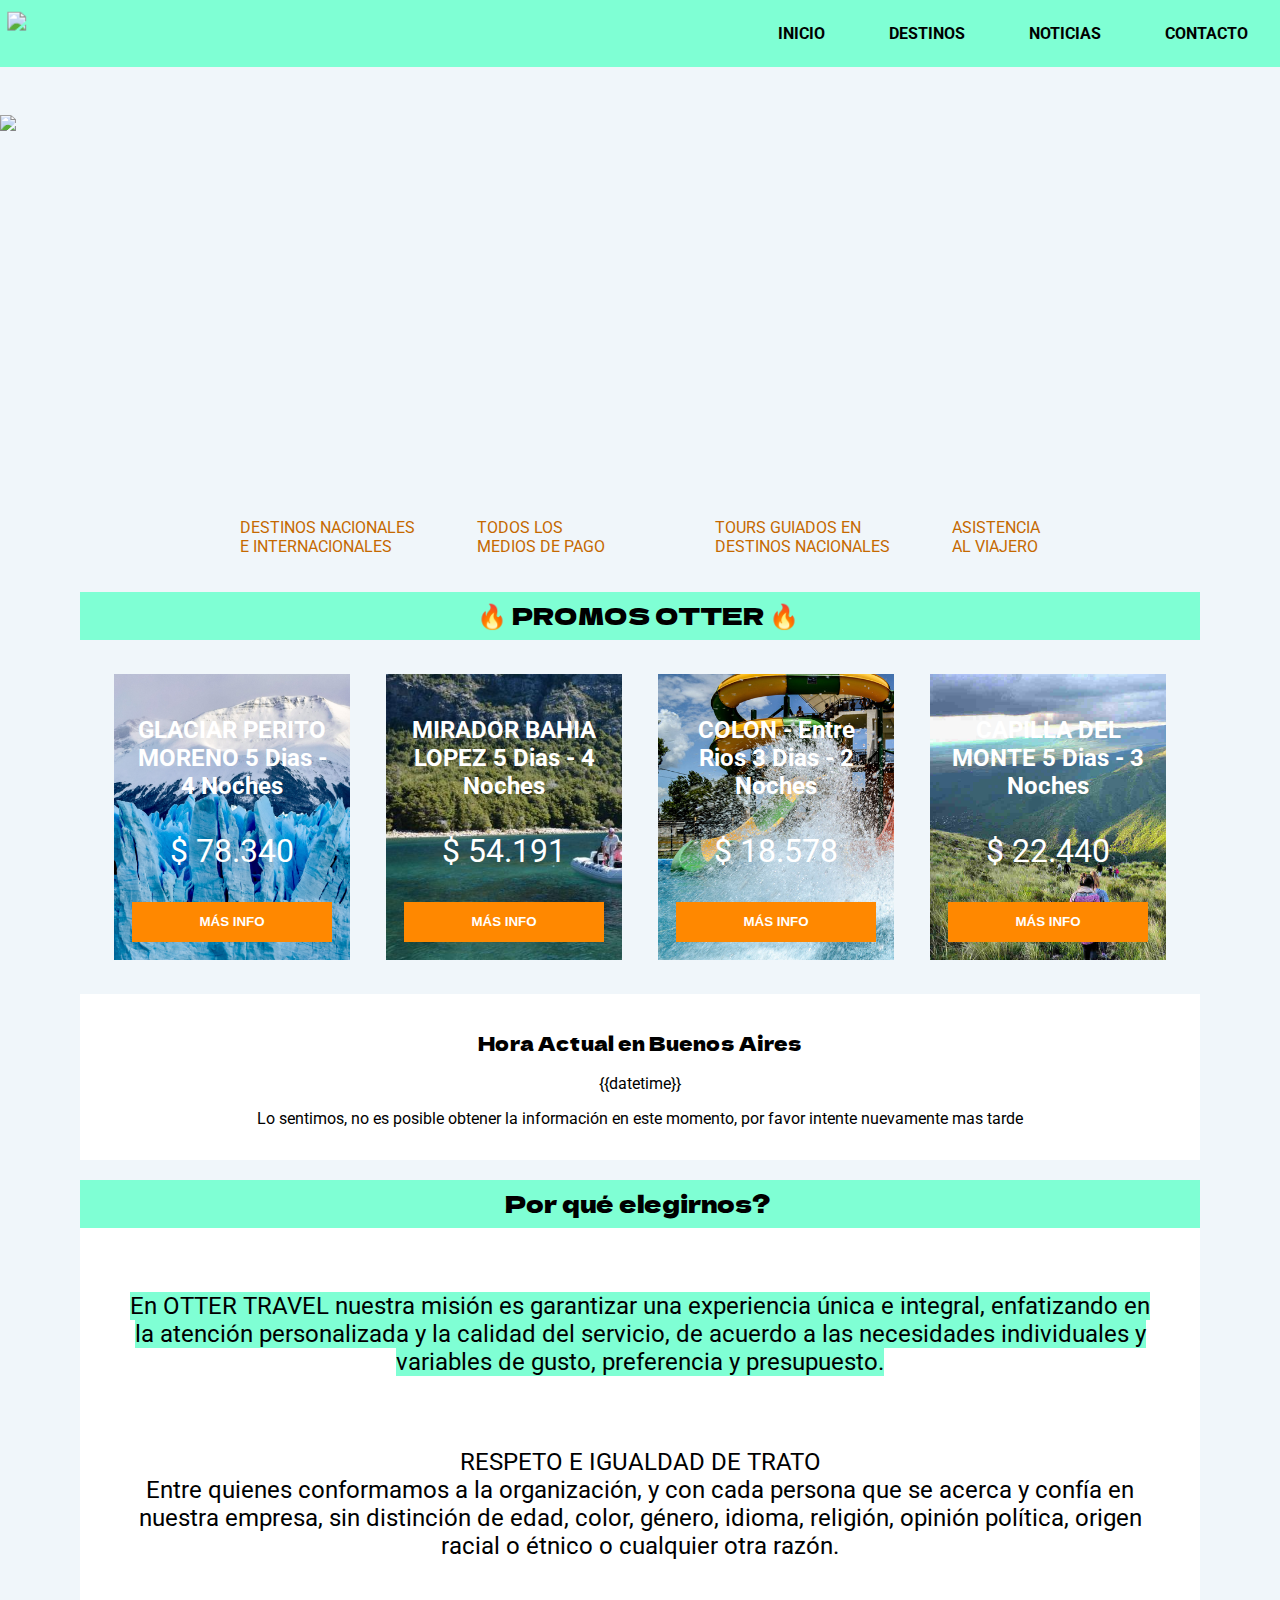
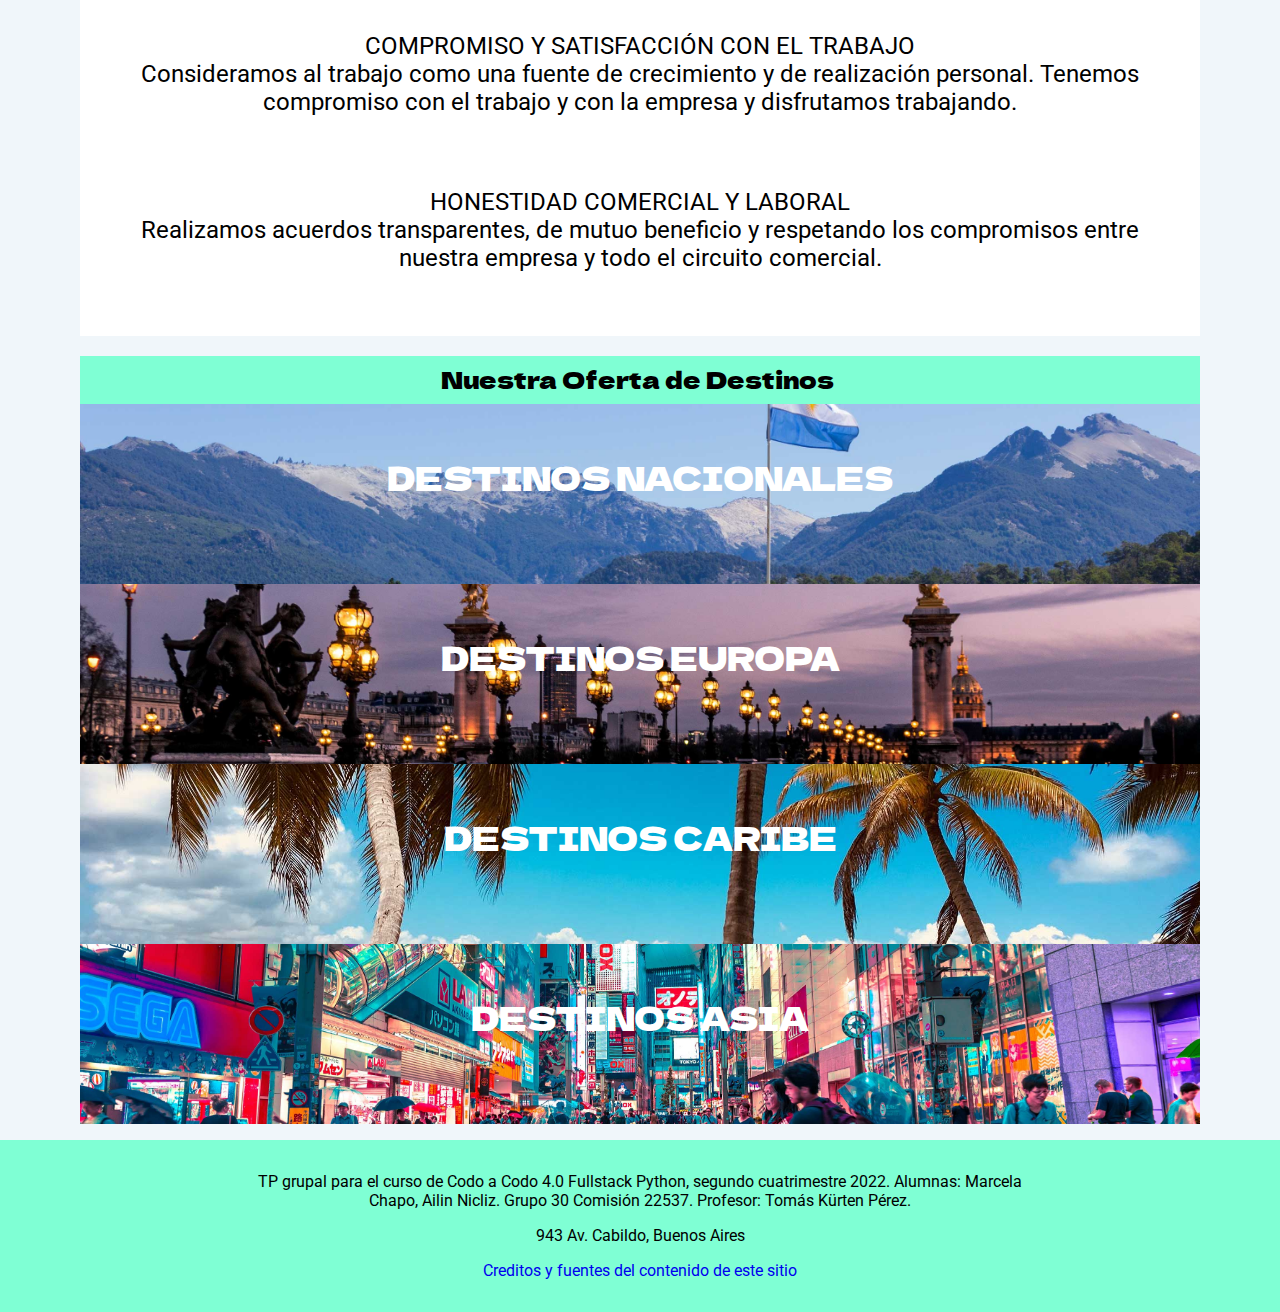
==== commit 66228bc5: "Cambios minimos" ====
--- a/index.html
+++ b/index.html
@@ -132,7 +132,7 @@
 
     <footer>
         <div id="contenedor-footer">
-        <p>TP grupal para el curso de Codo a Codo 4.0 Fullstack Python, segundo cuatrimestre 2022. Alumnas: Marcela Chapo, Ailin Nicliz, Agustina Roldán. Grupo 30 Comisión 22537. Profesor: Tomás Kürten Pérez.</p>
+        <p>TP grupal para el curso de Codo a Codo 4.0 Fullstack Python, segundo cuatrimestre 2022. Alumnas: Marcela Chapo, Ailin Nicliz. Grupo 30 Comisión 22537. Profesor: Tomás Kürten Pérez.</p>
         <p>
             <a href="https://www.facebook.com/"><i class="fa-brands fa-facebook"></i></a>
             <a href="https://www.instagram.com/"><i class="fa-brands fa-instagram"></i></a>
